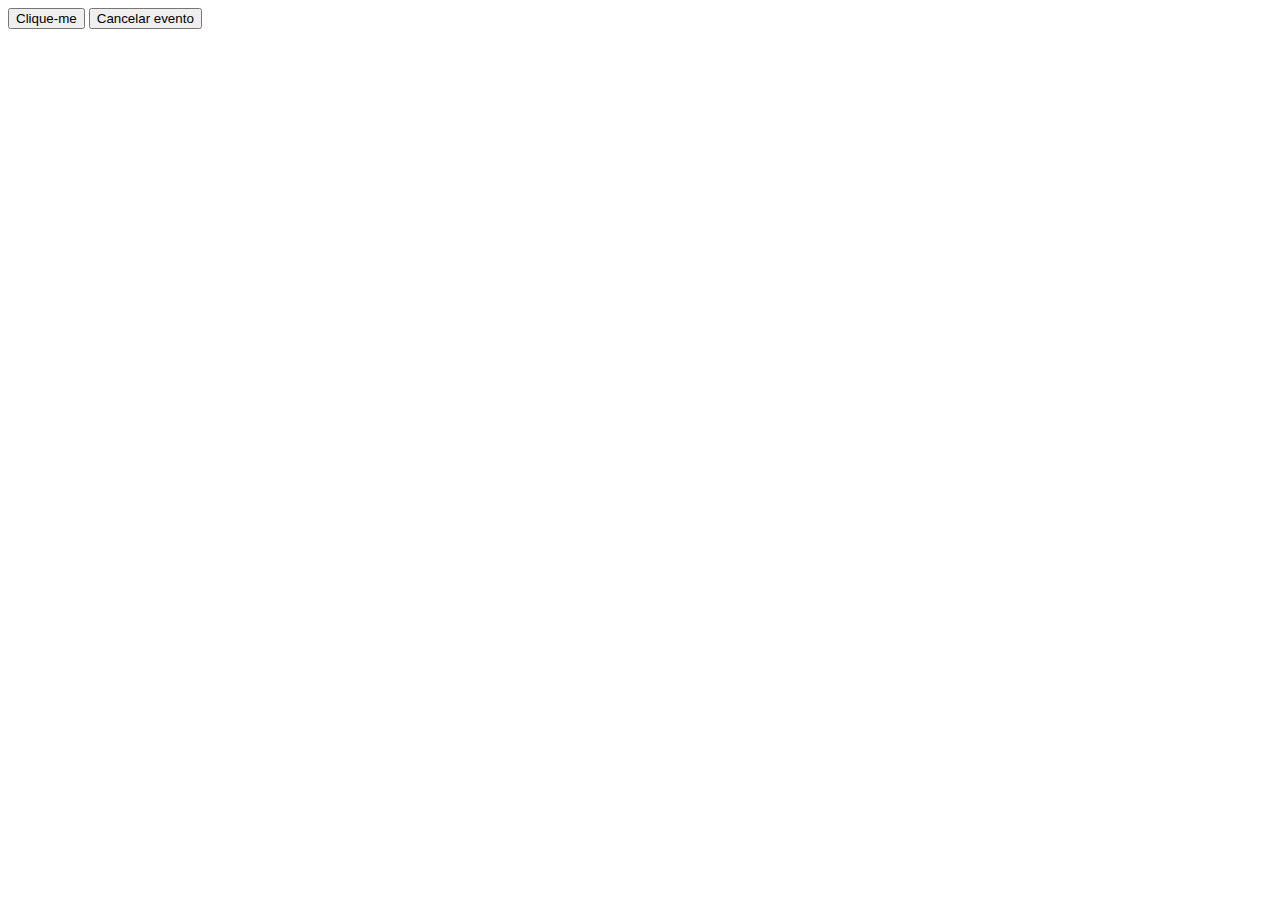
==== index.html @ 277015bc "add index" ====
<!DOCTYPE html>
<html>

<body>
    <button id="botao">Clique-me</button>
    <button id="cancelar">Cancelar evento</button>

    <script>
        let element = "#botao";
        let clique; // declara a variável para o nome da função
        document.querySelector(element).addEventListener('click', clique = (ev) => {
            console.log("evento");
        });

        // esse listener abaixo é apenas para ilustrar o cancelamento do evento
        document.querySelector("#cancelar").addEventListener('click', cancela = () => {
            // linhas de exemplo (apague)
            console.log("evento do botão cancelado");
            document.querySelector(element).textContent = "Clique-me e nada acontece :(";
            document.querySelector("#cancelar").textContent = "Evento foi cancelado";
            document.querySelector("#cancelar").removeEventListener('click', cancela);
            // fim das linhas de exemplo

            // remove o evento de clique no botão   
            document.querySelector(element).removeEventListener('click', clique);
        });
    </script>
</body>
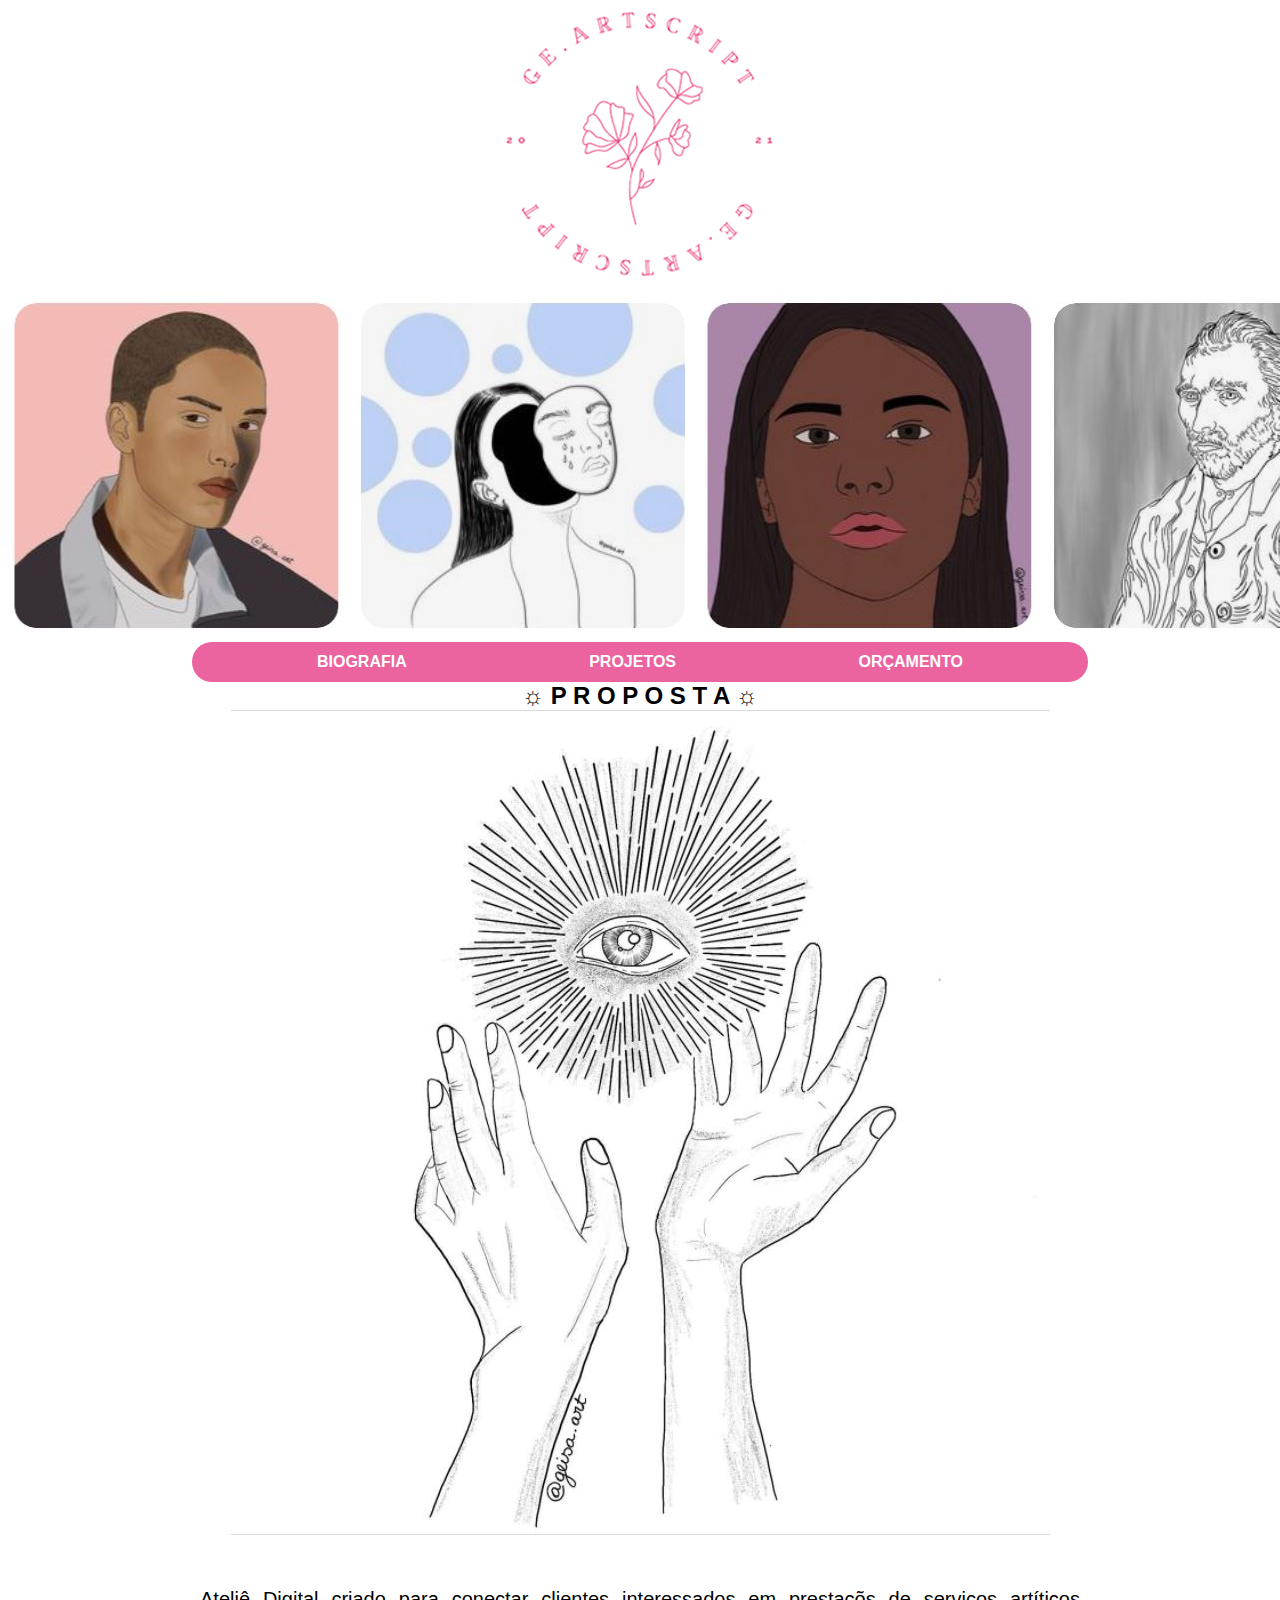
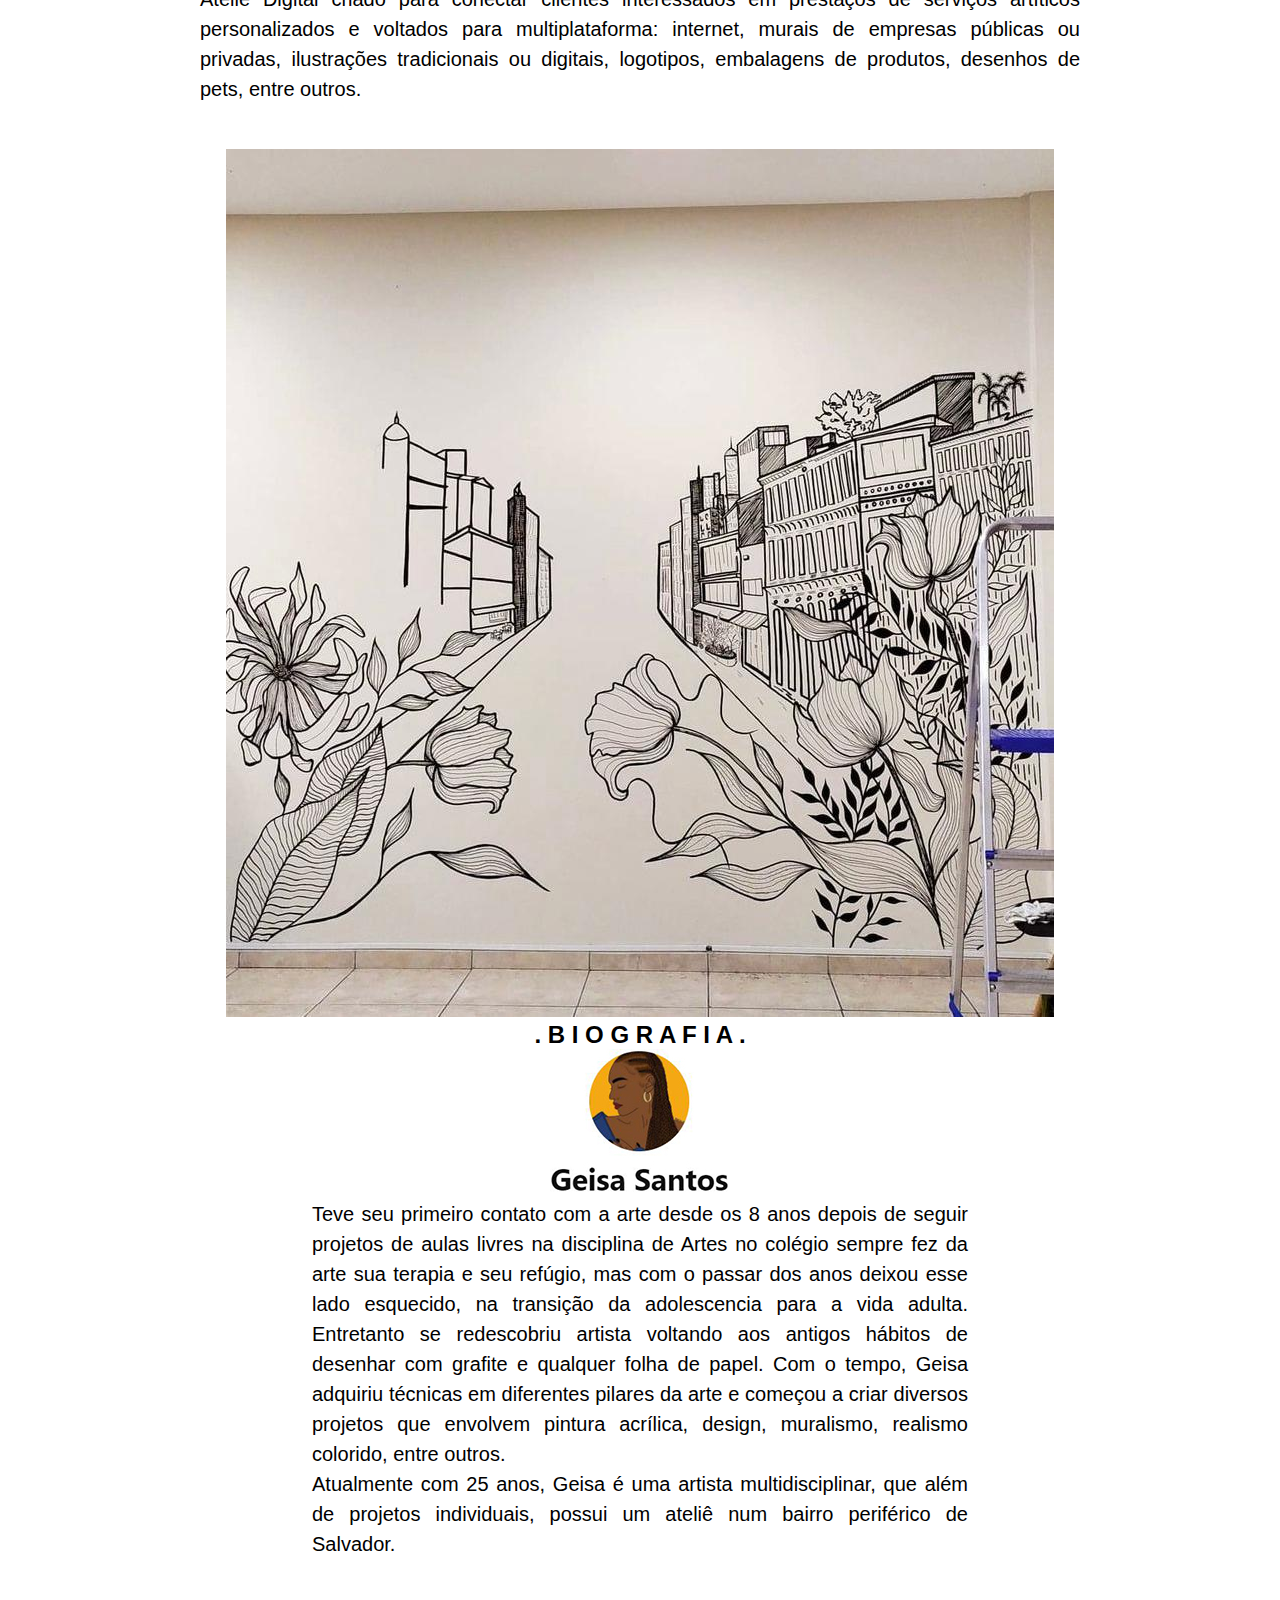
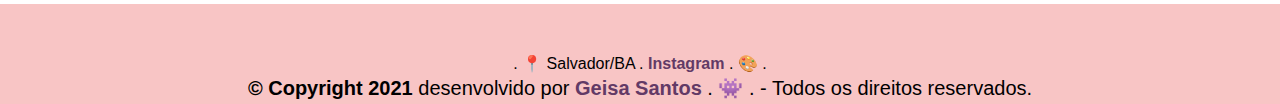
==== commit 693f3613: "add projeto" ====
--- a/index.html
+++ b/index.html
@@ -1,28 +1,82 @@
 <!DOCTYPE html>
-<html>
+<html lang="pt-br">
+
+<head>
+    <!--Meta com icon para o gui ado navegador-->
+    <meta charset="utf-8">
+    <meta http-equiv="X-UA-Compatible" content="IE=edge">
+    <meta name="viewport" content="width=device-width, initial-scale=1.0">
+    <link rel="stylesheet" href="atelie-digital.css">
+    <title>ge ♥ ArtScript</title>
+    <link rel="shortcut icon" href="https://i.pinimg.com/280x280_RS/15/6d/b6/156db64c87633b77c9958dc445096ffd.jpg" />
+</head>
 
 <body>
-    <button id="botao">Clique-me</button>
-    <button id="cancelar">Cancelar evento</button>
+    <!--Titulo principal da página com section com logotipo-->
+    <h1></h1>
 
-    <script>
-        let element = "#botao";
-        let clique; // declara a variável para o nome da função
-        document.querySelector(element).addEventListener('click', clique = (ev) => {
-            console.log("evento");
-        });
+    <section class="logotipo">
+        <img src="img/Ge.artscript.png" alt="logotipo com um desenho de flores no meio envolto do lome do ateliê">
+    </section>
 
-        // esse listener abaixo é apenas para ilustrar o cancelamento do evento
-        document.querySelector("#cancelar").addEventListener('click', cancela = () => {
-            // linhas de exemplo (apague)
-            console.log("evento do botão cancelado");
-            document.querySelector(element).textContent = "Clique-me e nada acontece :(";
-            document.querySelector("#cancelar").textContent = "Evento foi cancelado";
-            document.querySelector("#cancelar").removeEventListener('click', cancela);
-            // fim das linhas de exemplo
+    <section class="img-1">
+        <img src="img/Capturar.JPG" alt="ícone com exebição da imagem de 3 obras da artista">
+    </section>
+    <header>
+        <section>
+            <!--Area de navegação e acesso à outras partes do site-->
+            <nav class="principal">
+                <!--Está é uma lista não ordenada, devido ao uso do UL-->
+                <ul>
+                    <li>
+                        <a href="#biografia">BIOGRAFIA</a>
+                    </li>
 
-            // remove o evento de clique no botão   
-            document.querySelector(element).removeEventListener('click', clique);
-        });
-    </script>
-</body>+                    <li>
+                        <a href="p2projeto.html">PROJETOS</a>
+                    </li>
+
+                    <li>
+                        <a href="orçamento-p3.html">ORÇAMENTO</a>
+                    </li>
+                </ul>
+            </nav>
+        </section>
+    </header>
+
+    <h2>☼ P R O P O S T A ☼</h2>
+    <img src="img/projeto-1.JPG" alt="Imagem com uma mão com um olho iluminado">
+    <p class="proposta">
+        Ateliê Digital criado para conectar clientes interessados em prestaçõs de serviços artíticos personalizados e voltados para multiplataforma: internet, murais de empresas públicas ou privadas, ilustrações tradicionais ou digitais, logotipos, embalagens
+        de produtos, desenhos de pets, entre outros.
+    </p>
+
+    <img src="img/mural4.jfif" alt="Mural de area interna de uma agência contendo uma rua com vários prédios e casas de arquiteuras diferentes, projeto em andamento">
+
+    <section class="principal1" id="biografia">
+
+        <h2 class="bio">. B I O G R A F I A .</h2>
+        <img src="img/bio.JPG" id="img-bio" alt="imagem de um desenho de uma mulher negra com tranças nagô e abaixo nome da artista e proprietária do ateliê: Geisa Santos">
+
+        <p class="bio">
+            Teve seu primeiro contato com a arte desde os 8 anos depois de seguir projetos de aulas livres na disciplina de Artes no colégio sempre fez da arte sua terapia e seu refúgio, mas com o passar dos anos deixou esse lado esquecido, na transição da adolescencia
+            para a vida adulta. Entretanto se redescobriu artista voltando aos antigos hábitos de desenhar com grafite e qualquer folha de papel. Com o tempo, Geisa adquiriu técnicas em diferentes pilares da arte e começou a criar diversos projetos que
+            envolvem pintura acrílica, design, muralismo, realismo colorido, entre outros.
+        </p>
+        <p class="bio1">
+            Atualmente com 25 anos, Geisa é uma artista multidisciplinar, que além de projetos individuais, possui um ateliê num bairro periférico de Salvador.
+        </p>
+
+    </section>
+
+    <!--Footer com imagem da logo e informaços básicas-->
+    <footer>
+        <!-- <img src="img/icon-footer.JPG"> -->
+        . 📍 Salvador/BA . <a href="https://www.instagram.com/geisa.art/" target="_blank">Instagram</a> . 🎨 .
+        <br>
+        <p><b>© Copyright 2021</b> desenvolvido por <b><a href="https://github.com/altgsp" target="_blank">Geisa
+                    Santos</a></b> . 👾 . - Todos os direitos reservados.</p>
+    </footer>
+</body>
+
+</html>--- a/atelie-digital.css
+++ b/atelie-digital.css
@@ -0,0 +1,148 @@
+* {
+    padding: 0;
+    margin: 0;
+    box-sizing: border-box;
+}
+
+body {
+    width: 100%;
+    height: 100vh;
+    text-align: center;
+    font-family: 'Lucida Sans', 'Lucida Sans Regular', 'Lucida Grande', 'Lucida Sans Unicode', Geneva, Verdana, sans-serif;
+    margin: auto;
+}
+
+html {
+    scroll-behavior: smooth;
+}
+
+p {
+    font-size: 20px;
+    line-height: 1.5;
+    justify-content: center;
+}
+
+.logotipo {
+    justify-content: center;
+}
+
+.img-1 {
+    width: 100%;
+}
+
+p.proposta {
+    text-align: justify;
+    margin-left: 200px;
+    margin-right: 200px;
+    margin-top: 45px;
+    margin-bottom: 45pX;
+}
+
+section {
+    width: 70%;
+    margin: 0 auto;
+}
+
+
+/* section section {
+    width: 100%;
+} */
+
+ol {
+    justify-content: center;
+}
+
+ul {
+    list-style-type: none;
+    line-height: 2;
+    padding-left: 0;
+}
+
+table {
+    line-height: 1.5;
+    justify-content: center;
+}
+
+a {
+    text-decoration: none;
+    color: #623a66;
+    font-weight: 700;
+}
+
+.principal {
+    background: #eb64a0;
+    height: 40px;
+    width: 100%;
+    border-radius: 25px;
+}
+
+.principal a {
+    color: white;
+    text-decoration: solid;
+    font-weight: bold;
+}
+
+.principal1 biografia {
+    text-align: justify;
+    margin-left: 200px;
+    margin-right: 200px;
+    font-weight: bold;
+}
+
+p.bio {
+    text-align: justify;
+    margin-left: 120px;
+    margin-right: 120px;
+}
+
+p.bio1 {
+    text-align: justify;
+    margin-left: 120px;
+    margin-right: 120px;
+    padding-bottom: 45px;
+}
+
+.principal li {
+    display: inline-block;
+    line-height: 2.5;
+    margin: 0 89px;
+}
+
+.section-container {
+    display: flex;
+    width: 100%;
+    align-items: center;
+    justify-content: center;
+}
+
+form {
+    display: flex;
+    justify-content: center;
+    align-items: center;
+    border-radius: 12px;
+}
+
+.card-container {
+    background-color: rgb(218, 207, 223);
+    border-radius: 25px;
+    margin-left: 120px;
+    padding: 25px;
+    max-width: 500px;
+    margin-top: 20px;
+    margin-bottom: 50px;
+}
+
+button {
+    background-color: #f8c5c5;
+    border: 1px solid transparent;
+    padding: 2px 20px;
+    border-radius: 3px;
+}
+
+footer {
+    background-color: #f8c5c5;
+    height: 40px;
+    padding: 50px;
+    font-size: medium;
+    text-align: center;
+}